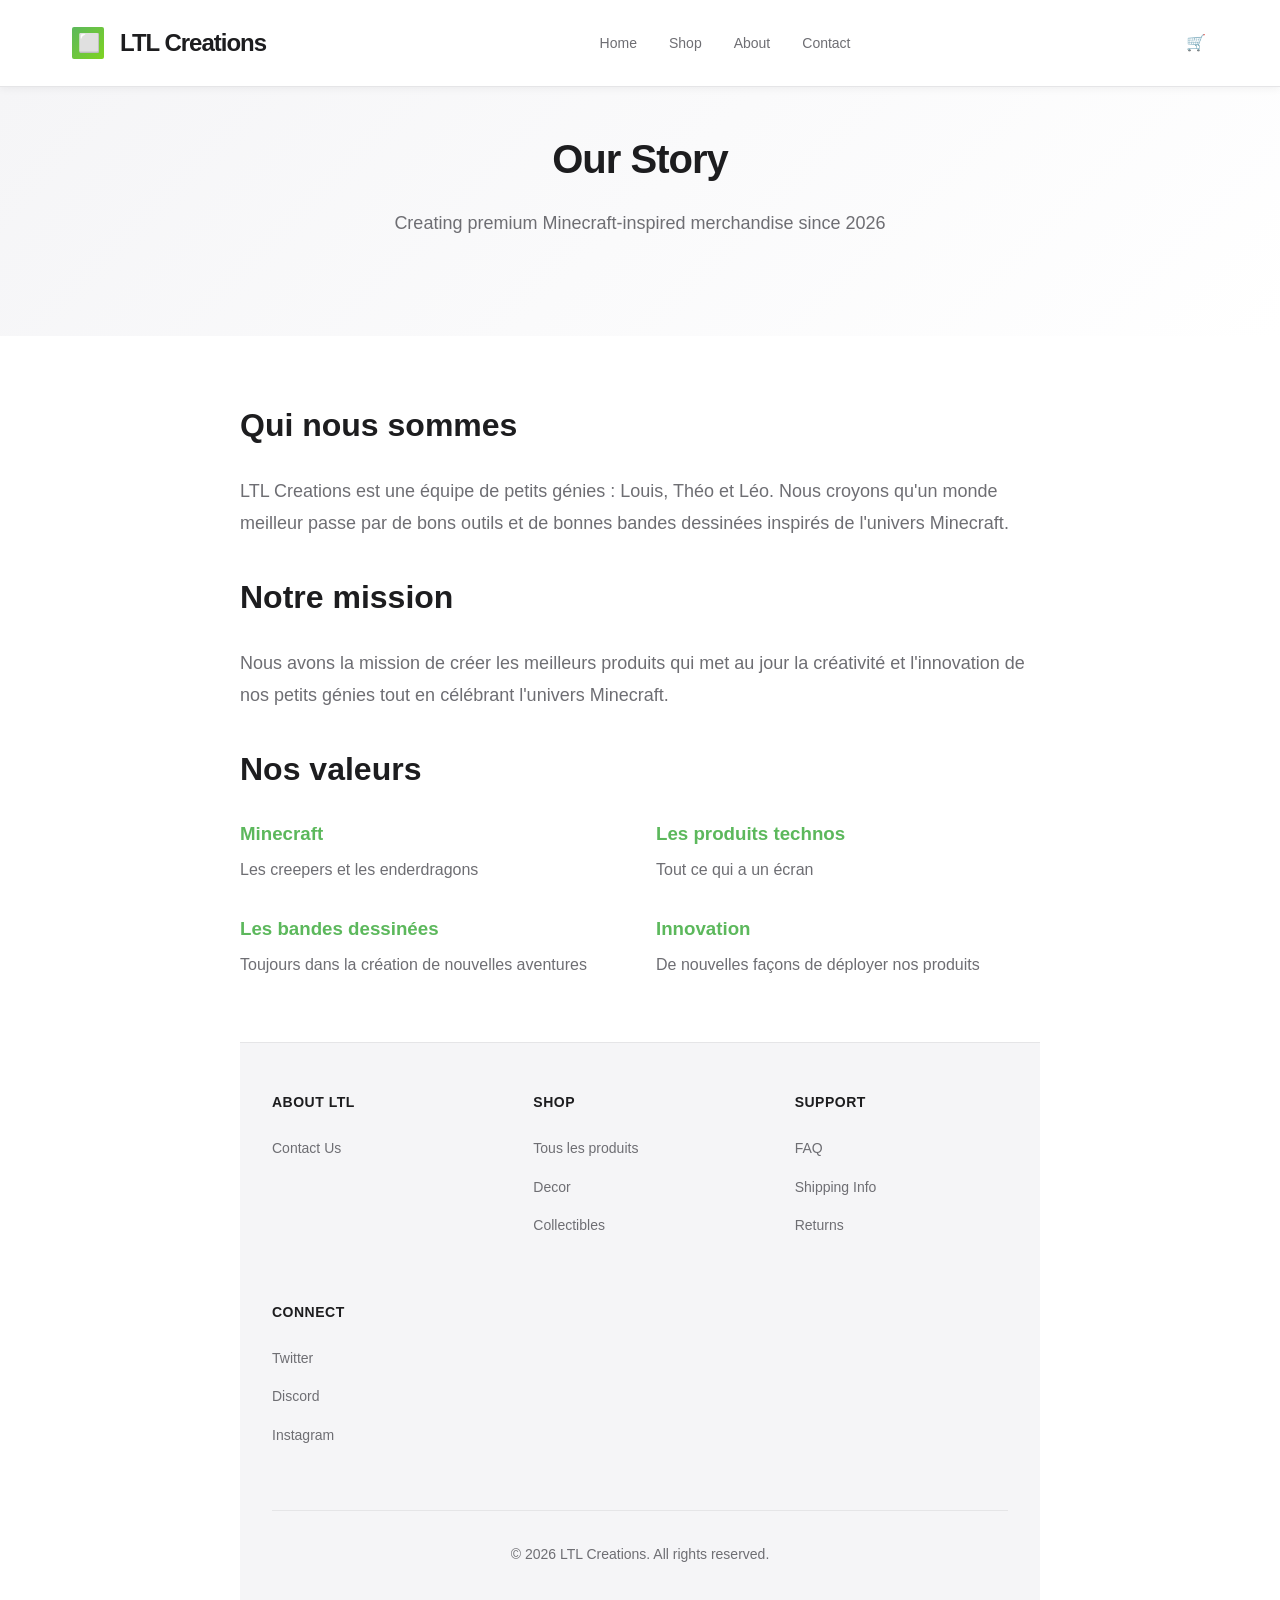
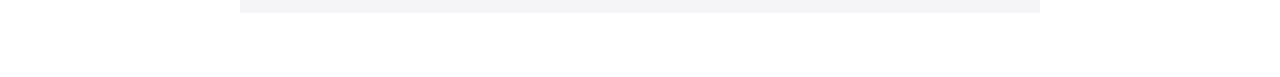
==== pages/about.html @ b8d90053 "Add files via upload" ====
<!DOCTYPE html>
<html lang="en">
<head>
  <meta charset="UTF-8">
  <meta name="viewport" content="width=device-width, initial-scale=1.0">
  <title>About Us - LTL Creations</title>
  <link rel="stylesheet" href="../css/styles.css">
</head>
<body>
  <!-- Header & Navigation -->
  <header>
    <nav>
      <a href="../index.html" class="logo">
        <div class="logo-icon">⬜</div>
        <span>LTL Creations</span>
      </a>
      <ul class="nav-menu">
        <li><a href="../index.html">Home</a></li>
        <li><a href="products.html">Shop</a></li>
        <li><a href="about.html">About</a></li>
        <li><a href="contact.html">Contact</a></li>
      </ul>
      <div class="nav-icons">
        <a href="cart.html" class="cart-icon">
          🛒
          <span class="cart-count" id="cart-count" style="display: none;">0</span>
        </a>
      </div>
    </nav>
  </header>

  <!-- Hero Section -->
  <section class="hero" style="padding: 3rem 1.5rem;">
    <div class="hero-content">
      <h1>Our Story</h1>
      <p class="hero-subtitle">
        Creating premium Minecraft-inspired merchandise since 2026
      </p>
    </div>
  </section>

  <!-- Content Sections -->
  <section class="featured-section">
    <div style="max-width: 800px; margin: 0 auto;">
      <h2 style="font-size: 2rem; margin-bottom: 1.5rem;">Qui nous sommes</h2>
      <p style="font-size: 1.125rem; line-height: 1.8; margin-bottom: 2rem; color: #6e6e73;">
        LTL Creations est une équipe de petits génies : Louis, Théo et Léo. Nous croyons qu'un monde meilleur passe par de bons outils et de bonnes bandes dessinées inspirés de l'univers Minecraft.</p>

      <h2 style="font-size: 2rem; margin-bottom: 1.5rem;">Notre mission</h2>
      <p style="font-size: 1.125rem; line-height: 1.8; margin-bottom: 2rem; color: #6e6e73;">
        Nous avons la mission de créer les meilleurs produits qui met au jour la créativité et l'innovation de nos petits génies tout en célébrant l'univers Minecraft.       </p>

      <h2 style="font-size: 2rem; margin-bottom: 1.5rem;">Nos valeurs</h2>
      <div style="display: grid; grid-template-columns: 1fr 1fr; gap: 2rem; margin-bottom: 3rem;">
        <div>
          <h3 style="color: #5cb85c; margin-bottom: 0.5rem;">Minecraft</h3>
          <p style="color: #6e6e73;">Les creepers et les enderdragons</p>
        </div>
        <div>
          <h3 style="color: #5cb85c; margin-bottom: 0.5rem;">Les produits technos</h3>
          <p style="color: #6e6e73;">Tout ce qui a un écran</p>
        </div>
        <div>
          <h3 style="color: #5cb85c; margin-bottom: 0.5rem;">Les bandes dessinées</h3>
          <p style="color: #6e6e73;">Toujours dans la création de nouvelles aventures</p>
        </div>
        <div>
          <h3 style="color: #5cb85c; margin-bottom: 0.5rem;">Innovation</h3>
          <p style="color: #6e6e73;">De nouvelles façons de déployer nos produits</p>
        </div>
      </div>

      
  <!-- Footer -->
  <footer>
    <div class="footer-content">
      <div class="footer-section">
        <h3>About LTL</h3>
        <ul>
          <li><a href="about.html"Notre histoire</a></li>
          <li><a href="contact.html">Contact Us</a></li>
        </ul>
      </div>
      <div class="footer-section">
        <h3>Shop</h3>
        <ul>
          <li><a href="products.html">Tous les produits</a></li>
          <li><a href="products.html?filter=decor">Decor</a></li>
          <li><a href="products.html?filter=collectible">Collectibles</a></li>
        </ul>
      </div>
      <div class="footer-section">
        <h3>Support</h3>
        <ul>
          <li><a href="#faq">FAQ</a></li>
          <li><a href="#shipping">Shipping Info</a></li>
          <li><a href="#returns">Returns</a></li>
        </ul>
      </div>
      <div class="footer-section">
        <h3>Connect</h3>
        <ul>
          <li><a href="#twitter">Twitter</a></li>
          <li><a href="#discord">Discord</a></li>
          <li><a href="#instagram">Instagram</a></li>
        </ul>
      </div>
    </div>
    <div class="footer-bottom">
      <p>&copy; 2026 LTL Creations. All rights reserved.</p>
    </div>
  </footer>

  <script src="../js/script.js"></script>
</body>
</html>
---- css/styles.css ----
/* ===================================
   LTL Creations - Global Styles
   Minecraft Palette + Apple Design
   =================================== */

:root {
  /* Minecraft Green Palette */
  --mc-grass: #5cb85c;
  --mc-grass-light: #7ed321;
  --mc-grass-dark: #2d5016;
  --mc-leaves: #48b518;
  --mc-stone: #727272;
  --mc-dirt: #8b6f47;
  --mc-oak: #8b5a2b;
  --mc-pixel-dark: #1a1a1a;
  
  /* Apple-Inspired Neutrals */
  --apple-white: #ffffff;
  --apple-light-gray: #f5f5f7;
  --apple-gray: #e5e5e7;
  --apple-dark-gray: #6e6e73;
  --apple-black: #1d1d1f;
  
  /* Spacing & Typography */
  --spacing-xs: 0.5rem;
  --spacing-sm: 1rem;
  --spacing-md: 1.5rem;
  --spacing-lg: 2rem;
  --spacing-xl: 3rem;
  --spacing-2xl: 4rem;
  
  /* Font Sizes */
  --text-xs: 0.75rem;
  --text-sm: 0.875rem;
  --text-base: 1rem;
  --text-lg: 1.125rem;
  --text-xl: 1.25rem;
  --text-2xl: 1.5rem;
  --text-3xl: 2rem;
  --text-4xl: 2.5rem;
  
  /* Border Radius (pixel-art inspired) */
  --radius-sm: 2px;
  --radius-md: 4px;
  --radius-lg: 8px;
}

/* ===================================
   Reset & Base Styles
   =================================== */

* {
  margin: 0;
  padding: 0;
  box-sizing: border-box;
}

html {
  scroll-behavior: smooth;
  font-size: 16px;
}

body {
  font-family: -apple-system, BlinkMacSystemFont, 'Segoe UI', Roboto, 'Helvetica Neue', Arial, sans-serif;
  background-color: var(--apple-white);
  color: var(--apple-black);
  line-height: 1.6;
  overflow-x: hidden;
}

/* ===================================
   Header & Navigation
   =================================== */

header {
  background-color: var(--apple-white);
  border-bottom: 1px solid var(--apple-gray);
  position: sticky;
  top: 0;
  z-index: 1000;
  box-shadow: 0 2px 8px rgba(0, 0, 0, 0.05);
}

nav {
  display: flex;
  justify-content: space-between;
  align-items: center;
  max-width: 1200px;
  margin: 0 auto;
  padding: var(--spacing-md) var(--spacing-lg);
}

.logo {
  font-size: var(--text-2xl);
  font-weight: 600;
  letter-spacing: -1px;
  display: flex;
  align-items: center;
  gap: var(--spacing-sm);
  color: var(--apple-black);
  text-decoration: none;
  transition: opacity 0.3s ease;
}

.logo:hover {
  opacity: 0.8;
}

.logo-icon {
  width: 32px;
  height: 32px;
  background: linear-gradient(135deg, var(--mc-grass) 0%, var(--mc-grass-light) 100%);
  display: flex;
  align-items: center;
  justify-content: center;
  border-radius: var(--radius-sm);
  font-size: var(--text-lg);
  font-weight: bold;
  color: var(--apple-white);
}

.nav-menu {
  display: flex;
  list-style: none;
  gap: var(--spacing-lg);
  align-items: center;
}

.nav-menu a {
  color: var(--apple-dark-gray);
  text-decoration: none;
  font-size: var(--text-sm);
  font-weight: 500;
  transition: color 0.2s ease;
  position: relative;
}

.nav-menu a:hover {
  color: var(--mc-grass);
}

.nav-menu a::after {
  content: '';
  position: absolute;
  bottom: -4px;
  left: 0;
  width: 0;
  height: 2px;
  background-color: var(--mc-grass);
  transition: width 0.2s ease;
}

.nav-menu a:hover::after {
  width: 100%;
}

.nav-icons {
  display: flex;
  gap: var(--spacing-md);
  align-items: center;
}

.cart-icon {
  position: relative;
  cursor: pointer;
  width: 24px;
  height: 24px;
  display: flex;
  align-items: center;
  justify-content: center;
  text-decoration: none;
  color: var(--apple-dark-gray);
  transition: color 0.2s ease;
}

.cart-icon:hover {
  color: var(--mc-grass);
}

.cart-count {
  position: absolute;
  top: -8px;
  right: -8px;
  background-color: var(--mc-grass);
  color: var(--apple-white);
  border-radius: 50%;
  width: 18px;
  height: 18px;
  display: flex;
  align-items: center;
  justify-content: center;
  font-size: var(--text-xs);
  font-weight: bold;
}

/* ===================================
   Hero Section
   =================================== */

.hero {
  background: linear-gradient(135deg, var(--apple-light-gray) 0%, var(--apple-white) 100%);
  padding: var(--spacing-2xl) var(--spacing-lg);
  text-align: center;
  position: relative;
  overflow: hidden;
}

.hero-background {
  position: absolute;
  top: 0;
  right: -100px;
  width: 400px;
  height: 400px;
  background: radial-gradient(circle, var(--mc-grass-light) 0%, var(--mc-grass) 30%, transparent 70%);
  border-radius: 50%;
  opacity: 0.1;
  animation: float 6s ease-in-out infinite;
  z-index: 0;
}

@keyframes float {
  0%, 100% { transform: translateY(0px); }
  50% { transform: translateY(-20px); }
}

.hero-content {
  max-width: 800px;
  margin: 0 auto;
  position: relative;
  z-index: 1;
}

.hero h1 {
  font-size: var(--text-4xl);
  font-weight: 700;
  margin-bottom: var(--spacing-md);
  letter-spacing: -1px;
  line-height: 1.2;
}

.hero-subtitle {
  font-size: var(--text-lg);
  color: var(--apple-dark-gray);
  margin-bottom: var(--spacing-xl);
  line-height: 1.8;
}

.cta-buttons {
  display: flex;
  gap: var(--spacing-md);
  justify-content: center;
  flex-wrap: wrap;
}

.btn {
  padding: var(--spacing-sm) var(--spacing-lg);
  border: none;
  border-radius: var(--radius-md);
  font-size: var(--text-sm);
  font-weight: 500;
  cursor: pointer;
  transition: all 0.3s ease;
  text-decoration: none;
  display: inline-block;
  text-align: center;
}

.btn-primary {
  background-color: var(--mc-grass);
  color: var(--apple-white);
}

.btn-primary:hover {
  background-color: var(--mc-grass-light);
  transform: translateY(-2px);
  box-shadow: 0 8px 16px rgba(92, 184, 92, 0.3);
}

.btn-secondary {
  background-color: var(--apple-light-gray);
  color: var(--apple-black);
  border: 1px solid var(--apple-gray);
}

.btn-secondary:hover {
  background-color: var(--apple-gray);
  transform: translateY(-2px);
}

/* ===================================
   Featured Section
   =================================== */

.featured-section {
  max-width: 1200px;
  margin: 0 auto;
  padding: var(--spacing-2xl) var(--spacing-lg);
}

.section-title {
  font-size: var(--text-3xl);
  font-weight: 600;
  margin-bottom: var(--spacing-xl);
  text-align: center;
}

.featured-grid {
  display: grid;
  grid-template-columns: repeat(auto-fit, minmax(280px, 1fr));
  gap: var(--spacing-lg);
  margin-bottom: var(--spacing-2xl);
}

/* ===================================
   Product Cards
   =================================== */

.product-card {
  background: var(--apple-white);
  border-radius: var(--radius-lg);
  overflow: hidden;
  transition: all 0.3s ease;
  border: 1px solid var(--apple-gray);
  cursor: pointer;
}

.product-card:hover {
  transform: translateY(-8px);
  box-shadow: 0 16px 32px rgba(0, 0, 0, 0.1);
}

.product-image {
  width: 100%;
  height: 200px;
  background: linear-gradient(135deg, var(--mc-grass) 0%, var(--mc-leaves) 100%);
  display: flex;
  align-items: center;
  justify-content: center;
  color: var(--apple-white);
  font-size: var(--text-4xl);
  overflow: hidden;
}

.product-image img {
  width: 100%;
  height: 100%;
  object-fit: cover;
}

.product-info {
  padding: var(--spacing-md);
}

.product-name {
  font-size: var(--text-lg);
  font-weight: 600;
  margin-bottom: var(--spacing-xs);
}

.product-description {
  font-size: var(--text-sm);
  color: var(--apple-dark-gray);
  margin-bottom: var(--spacing-md);
  min-height: 40px;
}

.product-price {
  font-size: var(--text-xl);
  font-weight: 700;
  color: var(--mc-grass);
  margin-bottom: var(--spacing-md);
}

.product-card-actions {
  display: flex;
  gap: var(--spacing-sm);
}

.btn-small {
  flex: 1;
  padding: var(--spacing-xs) var(--spacing-sm);
  font-size: var(--text-sm);
  border: none;
  border-radius: var(--radius-md);
  cursor: pointer;
  transition: all 0.2s ease;
}

.btn-add {
  background-color: var(--mc-grass);
  color: var(--apple-white);
}

.btn-add:hover {
  background-color: var(--mc-grass-light);
}

.btn-details {
  background-color: var(--apple-light-gray);
  color: var(--apple-black);
  border: 1px solid var(--apple-gray);
}

.btn-details:hover {
  background-color: var(--apple-gray);
}

/* ===================================
   Footer
   =================================== */

footer {
  background-color: var(--apple-light-gray);
  border-top: 1px solid var(--apple-gray);
  padding: var(--spacing-xl) var(--spacing-lg);
  margin-top: var(--spacing-2xl);
}

.footer-content {
  max-width: 1200px;
  margin: 0 auto;
  display: grid;
  grid-template-columns: repeat(auto-fit, minmax(200px, 1fr));
  gap: var(--spacing-xl);
}

.footer-section h3 {
  font-size: var(--text-sm);
  font-weight: 600;
  margin-bottom: var(--spacing-md);
  text-transform: uppercase;
  letter-spacing: 0.5px;
}

.footer-section ul {
  list-style: none;
}

.footer-section a {
  color: var(--apple-dark-gray);
  text-decoration: none;
  font-size: var(--text-sm);
  display: block;
  margin-bottom: var(--spacing-sm);
  transition: color 0.2s ease;
}

.footer-section a:hover {
  color: var(--mc-grass);
}

.footer-bottom {
  text-align: center;
  margin-top: var(--spacing-xl);
  padding-top: var(--spacing-lg);
  border-top: 1px solid var(--apple-gray);
  font-size: var(--text-sm);
  color: var(--apple-dark-gray);
}

/* ===================================
   Cart & Forms
   =================================== */

.cart-container, .form-container {
  max-width: 600px;
  margin: var(--spacing-2xl) auto;
  padding: var(--spacing-lg);
  background: var(--apple-white);
  border-radius: var(--radius-lg);
  border: 1px solid var(--apple-gray);
}

.form-group {
  margin-bottom: var(--spacing-md);
}

.form-group label {
  display: block;
  font-weight: 500;
  margin-bottom: var(--spacing-xs);
  font-size: var(--text-sm);
}

.form-group input,
.form-group textarea,
.form-group select {
  width: 100%;
  padding: var(--spacing-sm);
  border: 1px solid var(--apple-gray);
  border-radius: var(--radius-md);
  font-family: inherit;
  font-size: var(--text-sm);
  transition: border-color 0.2s ease;
}

.form-group input:focus,
.form-group textarea:focus,
.form-group select:focus {
  outline: none;
  border-color: var(--mc-grass);
  box-shadow: 0 0 0 3px rgba(92, 184, 92, 0.1);
}

.cart-item {
  display: flex;
  justify-content: space-between;
  align-items: center;
  padding: var(--spacing-md);
  border-bottom: 1px solid var(--apple-gray);
}

.cart-item-info h3 {
  margin-bottom: var(--spacing-xs);
}

.cart-item-price {
  font-weight: 600;
  color: var(--mc-grass);
}

.remove-btn {
  background: none;
  border: none;
  color: var(--apple-dark-gray);
  cursor: pointer;
  font-size: var(--text-lg);
  transition: color 0.2s ease;
}

.remove-btn:hover {
  color: #e74c3c;
}

.cart-summary {
  padding: var(--spacing-md);
  background: var(--apple-light-gray);
  border-radius: var(--radius-md);
  margin-top: var(--spacing-md);
}

.summary-row {
  display: flex;
  justify-content: space-between;
  margin-bottom: var(--spacing-sm);
  font-size: var(--text-sm);
}

.summary-total {
  font-size: var(--text-lg);
  font-weight: 700;
  border-top: 2px solid var(--apple-gray);
  padding-top: var(--spacing-md);
  margin-top: var(--spacing-md);
}

/* ===================================
   Responsive Design
   =================================== */

@media (max-width: 768px) {
  :root {
    --text-4xl: 2rem;
    --text-3xl: 1.5rem;
    --spacing-xl: 2rem;
    --spacing-2xl: 2.5rem;
  }
  
  nav {
    flex-wrap: wrap;
    padding: var(--spacing-md);
  }
  
  .nav-menu {
    order: 3;
    width: 100%;
    gap: var(--spacing-md);
    margin-top: var(--spacing-md);
  }
  
  .hero {
    padding: var(--spacing-xl) var(--spacing-md);
  }
  
  .cta-buttons {
    flex-direction: column;
    align-items: stretch;
  }
  
  .btn {
    width: 100%;
  }
  
  .featured-grid {
    grid-template-columns: 1fr;
  }
  
  .footer-content {
    grid-template-columns: 1fr;
  }
}

@media (max-width: 480px) {
  :root {
    --text-2xl: 1.25rem;
    --text-lg: 1rem;
    --spacing-lg: 1rem;
    --spacing-xl: 1.5rem;
  }
  
  .logo {
    font-size: var(--text-xl);
  }
  
  .nav-menu {
    gap: var(--spacing-sm);
  }
  
  .hero h1 {
    font-size: var(--text-2xl);
  }
  
  .section-title {
    font-size: var(--text-2xl);
  }
}
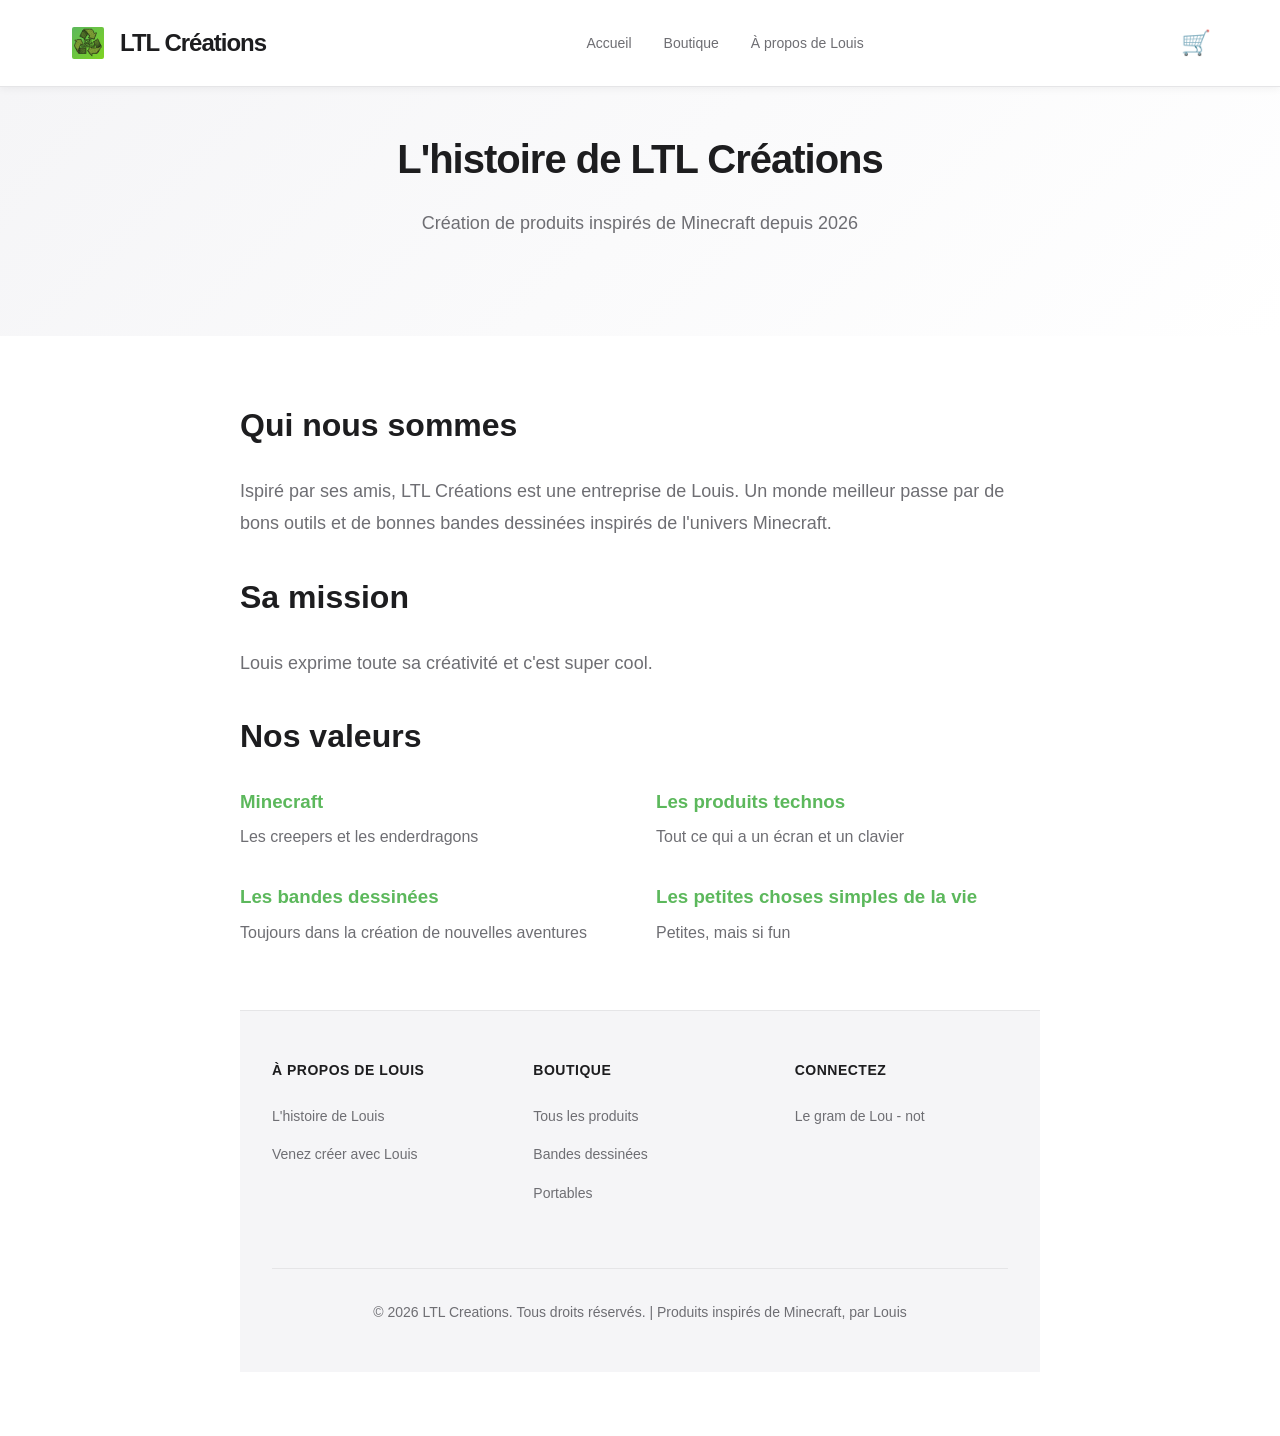
==== commit c0585516: "Add files via upload" ====
--- a/pages/about.html
+++ b/pages/about.html
@@ -3,25 +3,26 @@
 <head>
   <meta charset="UTF-8">
   <meta name="viewport" content="width=device-width, initial-scale=1.0">
-  <title>About Us - LTL Creations</title>
+  <title>LTL Créations - À propos de Louis</title>
   <link rel="stylesheet" href="../css/styles.css">
 </head>
 <body>
   <!-- Header & Navigation -->
   <header>
     <nav>
-      <a href="../index.html" class="logo">
-        <div class="logo-icon">⬜</div>
-        <span>LTL Creations</span>
+      <a href="index.html" class="logo">
+        <div class="logo-icon">
+          <img src="https://djublanchard.github.io/ltl-creations/assets/images/Designer.png" alt="LTL Créations Logo" style="height: 100% ; width: 100%">
+        </div>
+        <span>LTL Créations</span>
       </a>
       <ul class="nav-menu">
-        <li><a href="../index.html">Home</a></li>
-        <li><a href="products.html">Shop</a></li>
-        <li><a href="about.html">About</a></li>
-        <li><a href="contact.html">Contact</a></li>
+        <li><a href="../index.html">Accueil</a></li>
+        <li><a href="products.html">Boutique</a></li>
+        <li><a href="about.html">À propos de Louis</a></li>
       </ul>
       <div class="nav-icons">
-        <a href="cart.html" class="cart-icon">
+        <a href="pages/cart.html" class="cart-icon" style="font-size: x-large;">
           🛒
           <span class="cart-count" id="cart-count" style="display: none;">0</span>
         </a>
@@ -32,9 +33,9 @@
   <!-- Hero Section -->
   <section class="hero" style="padding: 3rem 1.5rem;">
     <div class="hero-content">
-      <h1>Our Story</h1>
+      <h1>L'histoire de LTL Créations</h1>
       <p class="hero-subtitle">
-        Creating premium Minecraft-inspired merchandise since 2026
+        Création de produits inspirés de Minecraft depuis 2026
       </p>
     </div>
   </section>
@@ -44,12 +45,12 @@
     <div style="max-width: 800px; margin: 0 auto;">
       <h2 style="font-size: 2rem; margin-bottom: 1.5rem;">Qui nous sommes</h2>
       <p style="font-size: 1.125rem; line-height: 1.8; margin-bottom: 2rem; color: #6e6e73;">
-        LTL Creations est une équipe de petits génies : Louis, Théo et Léo. Nous croyons qu'un monde meilleur passe par de bons outils et de bonnes bandes dessinées inspirés de l'univers Minecraft.</p>
-
-      <h2 style="font-size: 2rem; margin-bottom: 1.5rem;">Notre mission</h2>
+        Ispiré par ses amis, LTL Créations est une entreprise de Louis. Un monde meilleur passe par de bons outils et de bonnes bandes dessinées inspirés de l'univers Minecraft.
+      </p>
+      <h2 style="font-size: 2rem; margin-bottom: 1.5rem;">Sa mission</h2>
       <p style="font-size: 1.125rem; line-height: 1.8; margin-bottom: 2rem; color: #6e6e73;">
-        Nous avons la mission de créer les meilleurs produits qui met au jour la créativité et l'innovation de nos petits génies tout en célébrant l'univers Minecraft.       </p>
-
+        Louis exprime toute sa créativité et c'est super cool.
+      </p>
       <h2 style="font-size: 2rem; margin-bottom: 1.5rem;">Nos valeurs</h2>
       <div style="display: grid; grid-template-columns: 1fr 1fr; gap: 2rem; margin-bottom: 3rem;">
         <div>
@@ -58,15 +59,15 @@
         </div>
         <div>
           <h3 style="color: #5cb85c; margin-bottom: 0.5rem;">Les produits technos</h3>
-          <p style="color: #6e6e73;">Tout ce qui a un écran</p>
+          <p style="color: #6e6e73;">Tout ce qui a un écran et un clavier</p>
         </div>
         <div>
           <h3 style="color: #5cb85c; margin-bottom: 0.5rem;">Les bandes dessinées</h3>
           <p style="color: #6e6e73;">Toujours dans la création de nouvelles aventures</p>
         </div>
         <div>
-          <h3 style="color: #5cb85c; margin-bottom: 0.5rem;">Innovation</h3>
-          <p style="color: #6e6e73;">De nouvelles façons de déployer nos produits</p>
+          <h3 style="color: #5cb85c; margin-bottom: 0.5rem;">Les petites choses simples de la vie</h3>
+          <p style="color: #6e6e73;">Petites, mais si fun</p>
         </div>
       </div>
 
@@ -75,39 +76,29 @@
   <footer>
     <div class="footer-content">
       <div class="footer-section">
-        <h3>About LTL</h3>
+        <h3>À propos de Louis</h3>
         <ul>
-          <li><a href="about.html"Notre histoire</a></li>
-          <li><a href="contact.html">Contact Us</a></li>
+          <li><a href="pages/about.html">L'histoire de Louis</a></li>
+          <li><a href="#careers">Venez créer avec Louis</a></li>
         </ul>
       </div>
       <div class="footer-section">
-        <h3>Shop</h3>
+        <h3>Boutique</h3>
         <ul>
-          <li><a href="products.html">Tous les produits</a></li>
-          <li><a href="products.html?filter=decor">Decor</a></li>
-          <li><a href="products.html?filter=collectible">Collectibles</a></li>
+          <li><a href="pages/products.html">Tous les produits</a></li>
+          <li><a href="pages/products.html?filter=Bandes dessinées">Bandes dessinées</a></li>
+          <li><a href="pages/products.html?filter=Portable">Portables</a></li>
         </ul>
       </div>
       <div class="footer-section">
-        <h3>Support</h3>
+        <h3>Connectez</h3>
         <ul>
-          <li><a href="#faq">FAQ</a></li>
-          <li><a href="#shipping">Shipping Info</a></li>
-          <li><a href="#returns">Returns</a></li>
-        </ul>
-      </div>
-      <div class="footer-section">
-        <h3>Connect</h3>
-        <ul>
-          <li><a href="#twitter">Twitter</a></li>
-          <li><a href="#discord">Discord</a></li>
-          <li><a href="#instagram">Instagram</a></li>
+          <li><a href="#instagram">Le gram de Lou - not</a></li>
         </ul>
       </div>
     </div>
     <div class="footer-bottom">
-      <p>&copy; 2026 LTL Creations. All rights reserved.</p>
+      <p>&copy; 2026 LTL Creations. Tous droits réservés. | Produits inspirés de Minecraft, par Louis</p>
     </div>
   </footer>
 
